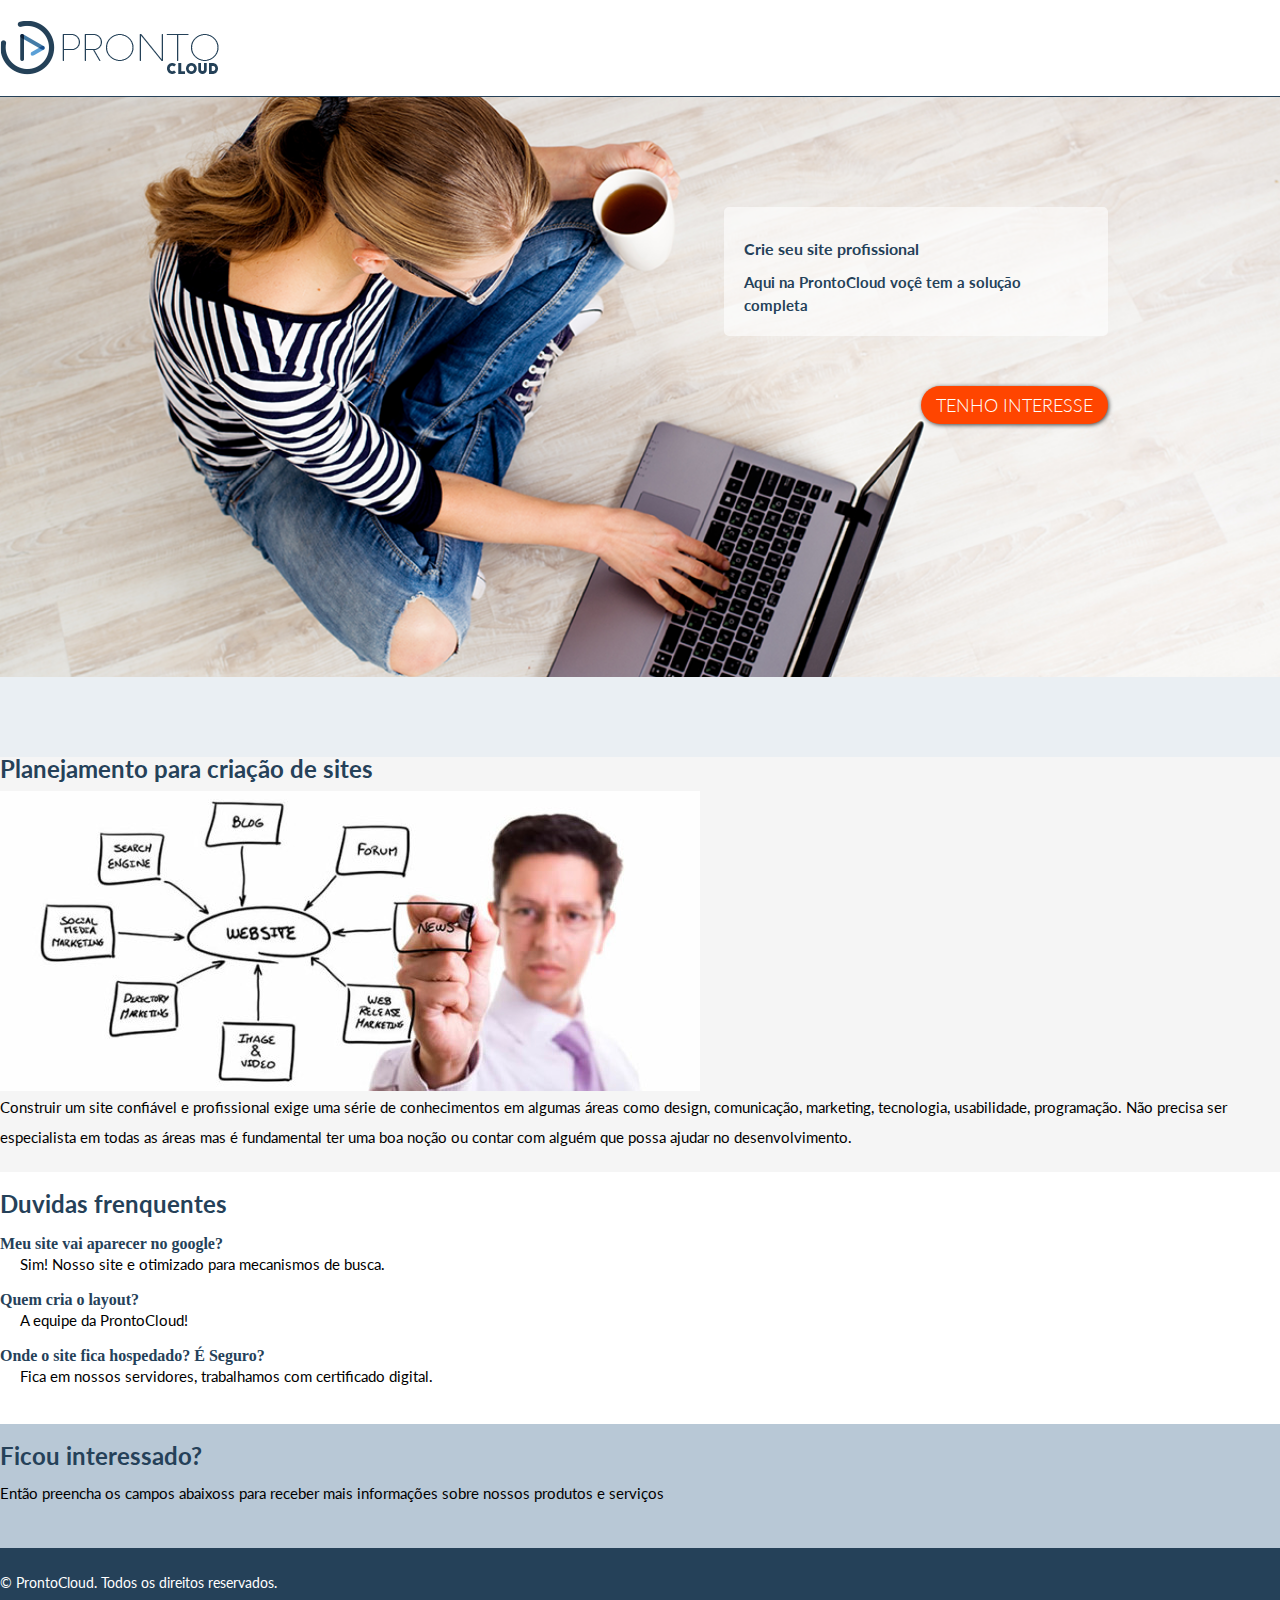
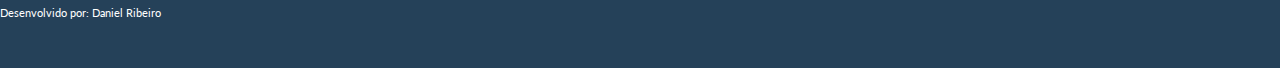
==== index.html @ 5e143a60 "Add files via upload" ====
<!DOCTYPE html>
<html lang="pt-br">
<head>
    <meta charset="UTF-8">
    <meta http-equiv="X-UA-Compatible" content="IE=edge">
    <meta name="viewport" content="width=device-width, initial-scale=1.0">

    <!-- CSS -->
    <link rel="stylesheet" href="./reset.css">
    <link rel="stylesheet" href="./css/styles.css">

    <!-- ICONES -->
    <link rel="shortcut icon" href="./imagens/favicon.cc" type="image/x-icon">
    <link rel="apple-touch-icon" href="./imagens/icon-touch-retina.png"> 
    <link rel="apple-touch-icon" href="./imagens/icon-touch-retina-iphone.png">
    <link rel="apple-touch-icon" href="./imagens/icon-touch-retina-ipad.png">

    <!-- FONTES -->
    <link rel="preconnect" href="https://fonts.googleapis.com">
    <link rel="preconnect" href="https://fonts.gstatic.com" crossorigin>
    <link href="https://fonts.googleapis.com/css2?family=Lato:wght@300;400;700&display=swap" rel="stylesheet">

    <title>Prontocloud</title>
</head>
<body>
    <div class="main-container">
    <header>
        <div class="container">
            <img src="./imagens/prontocloud.png" alt="ProntoCloud">
    </div>
    </header>

    <section id="banner">
        <div class="container">
            <div class="legenda-container">
                <div class="legenda">
                    <h4>Crie seu site profissional</h4>
                    <h5>Aqui na ProntoCloud voçê tem a solução completa</h5>
                </div>
                <a class="button-cta" href="#tenho-interesse">Tenho interesse</a>
            </div>
        </div>
    </section>

    <section id="saiba-mais">
        <div class="container">
    </section>

            <h1>Planejamento para criação de sites</h1>

            <img src="./imagens/web-design-planning-700x300.jpg" alt="Planejamento para a criação do site">


            <!-- <p>Você provavelmente está lendo aqui por que está pensando em fazer um novo site, se é a primeira vez muitas dúvidas podem surgir, e caso isso aconteça, pode entrar em contato com a gente. Mas antes pode avaliar cada etapa do nosso passo-a-passo:</p> -->

            <p>Construir um site confiável e profissional exige uma série de conhecimentos em algumas áreas como design, comunicação, marketing, tecnologia, usabilidade, programação. Não precisa ser especialista em todas as áreas mas é fundamental ter uma boa noção ou contar com alguém que possa ajudar no desenvolvimento.<br>
                

            <!-- <p>Também não existe uma receita para o sucesso, mas um conjunto de boas práticas que quando bem executadas potencializam as chances de você construir um site poderoso. E no primeiro passo, neste post falaremos sobre as etapas básicas do planejamento.</p>
            <h3>Planejamento</h3>

           <p>Definição geral e protótipo do site.</p>
           <p>É uma etapa bem abrangente pois é nela que deverão ser definidos todos os aspectos do projeto e é fundamental começar respondendo algumas perguntas como:</p>

            <h4>1. Quem vai acessar o site? </h4>

            <p>Qual seria o perfil do público que estaria interessado em acessar o seu site e obter informações ou mesmo comprar seus produtos?</p>
            <p>O principal nesta etapa é conhecer e tentar entender ao máximo os possíveis usuários do seu site, o que elas fazem, qual tipo de linguagem seria mais apropriado para falar diretamente com elas?</p>

            <p>Essas pessoas visualizariam seu site mais no computador ou no smartphone? Busque informações precisas em fontes confiáveis, acesse sites de concorrente diretos e indiretos, avalie desing, interação, tempo de reposta, linguagem…</p>

            <h4>2. Qual o tipo de site mais apropriado?</h4>
            <p>Se será um site institucional, um blog, um portal, uma loja virtual, entre outros.</p>

            
            <p>Você precisa disponibilizar apenas suas informações básicas de contato? Precisa publicar conteúdo constantemente? Precisa vender pelo site? Precisa conectar pessoas? Disponibilizar algum serviço online?</p>

            
            <h4>3. Quais funcionalidades serão necessárias?</h4>
            
            <p>Seu site precisa de quais recursos para ser relevante para seus usuários?</p>

            <p>Você precisará, por exemplo, de um mecanismo de busca interna, um formulário de contato, um mapa interativo, galeria de imagens? O ideal é levantar e classificar as referências.</p>

            <h4>4. Comece a produção!</h4>
            <p>Com as respostas das perguntas acima, certamente a ideia de onde se quer chegar estará mais clara. Então você consegue fazer um esboço do seu projeto?</p>

            <h3>Você pode começar:</h3>

            <ol>
                <li>Desenhando a estrutura do seu site na mão ou em qualquer software de produção gráfica de sua preferência.</li>
                <li>Escrevendo os textos de todas as páginas e seções do site.</li>
                <li>Pesquisar ou produzir fotos ou vídeos enriquecer o conteúdo do site.</li>
            </ol>

            <p>Se quiser pode compartilhar seu resultado com a gente. No próximo post vamos continuar com o nosso guia de criação de sites , falando sobre os aspectos técnicos do desenvolvimento do seu site.</p>
             -->

            </div>
            


        </article>

        <section>
            <div class="container">
                <h1>Duvidas frenquentes</h1>

                <dl>
                    <dt>Meu site vai aparecer no google? </dt>
                        <dd>Sim! Nosso site e otimizado para mecanismos de busca.</dd>
                    <dt>Quem cria o layout?</dt>
                        <dd>A equipe da ProntoCloud! </dd>
                    <dt>Onde o site fica hospedado? É Seguro?</dt>
                        <dd>Fica em nossos servidores, trabalhamos com certificado digital.</dd>
                
                </dl>
            </div>
        </section>
        

    </section>
    <section id="tenho-interesse">
        <div class="container">
            <article >
                <h1>Ficou interessado?</h1>
                <p>Então preencha os campos abaixoss para receber mais informações sobre nossos produtos e serviços</p>
    
                <div class="cognito">
                    <script src="https://www.cognitoforms.com/f/seamless.js" data-key="oaD-3LuJr0Grd6hD8j2l0A" data-form="1"></script>
                </div>
            </article>

        </div>

    </section>
    <footer>
        <div class="container">
            <p>&copy; ProntoCloud. Todos os direitos reservados.
        <small>Desenvolvido por: Daniel Ribeiro</small></p>
        </div>
    </footer>
        
        
    </div>
    
</body>
</html>
---- css/styles.css ----
html {
    font-size:  62.5%;
}

body {
    background-color: #f5f5f5;
    font-family: 'Lato', sans-serif;

    
}

.main-container {
    display: block;
    width: 100%;
    margin: 0 auto;
    overflow: hidden;
    
}
.container {
    display: block;
    float: left;
    padding: 0;
    margin: 0 auto;  
    max-width: 1198px;
    width: 98%;
    
}

header{
    background: #fff;
    display: block;
    float: left;
    padding: 20px 0;
    width: 100%;
    border-bottom: 1px solid #254159;

}


h1 {

    font-size: 2.4rem;
    color: #254159;
    margin-bottom: 10px;
}

h2 {

    font-size: 2rem;
    color: #254159;
    margin-bottom: 10px;
}

h3 {
    font-size: 1.8rem;
    color: #254159;
    margin-bottom: 20px;
    padding-top: 10px;
}

h4 {
    font-size: 1.6rem;
    color: #385874;
    margin-bottom: 10px;
    padding-top: 10px;
}

p {
    margin-bottom: 20px;
    line-height: 3rem;    
    font-size: 15px;
}

img {
   max-width: 100%;
   height: auto; 
}

#tenho-interesse {
    background-color: #b8c8d6;
    width: 100%;
}

#tenho-interesse form, .cog-form__content .cog-header .cog-wrapper .cog-header--left 
 {
    background-color: #385874 !important;
}


ol {
    margin-left: 30px;
}

ol li {
    font-size: 1.4rem;
    color: #454545;
}
section {
    display: block;
    float: left;
    font-size: 1.5rem; /*equivalente a 15px */ 
    padding: 20px 0;
    background-color: #fff;
    width: 100%;


}

section nav {
    display: block;
    float: left;
    width: 30%;
    
}
 nav li {
     margin: 1px 20px 1px 0;
     padding: 10px ;
     background-color: #efefef;
 }
 nav li:hover {
     background-color: #dfdfdf;
 }
 nav a {
     text-decoration: none;
     color: #254159;
 }

 nav a:hover {
     color: #385874;
 }

 
section article {
    
    display: block;
    float: left;
    width: 70%;
   

}

footer {
    background-color: #254159;
    color: #ffffff;
    display: block;
    float: left;
    padding: 20px 0;
    width: 100%;



}

footer p {
    color: #ffffff;
    font-size: 1.4rem;

}

footer small {
    font-size: 80%;
    display: block;
}

.cog-abuse 
cog-wrapper
cog-branding 
cog-branding--minimal 
cog-branding__powered{
    visibility: hidden !important;

}


@media (max-width: 425px) {
    section nav,
    section article {
        width: 100%;
    }

    .container {
        padding-left: 1%;
        padding-right: 1%;
    }
}

#banner {
    background-image: url('../imagens/banner.png');
    background-repeat: no-repeat;
    background-position: center;
    background-size: cover;
    width: 100vw;
    height: 60vh;
}
.legenda-container {
    width: 30vw;
    float: right;
    margin: 10vh 10vh 0 0;
}

.legenda {
    background-color: rgba(255, 255, 255, .6);
    padding: 20px;
    border-radius: 5px;
    margin-bottom: 5rem;    
   
}

.legenda h5,
.legenda h4 {
    color: #254159;
    line-height: 150%;

}
.button-cta {
    border-radius: 25px;
    display: inline;
    background-color: orangered;
    color: #fff;
    font-size: 1.8rem;
    text-transform: uppercase;
    box-shadow: 1px 1px 4px #454545;
    padding: 10px 15px;
    width: auto;
    text-decoration: none;
    font-weight: 300;
    float: right;
}

#saiba-mais {
    background-color: #eaeff3;
    padding: 40px 0;

}

#saiba-mais p,
#saiba-mais img {
    width: 45%;
    display: block;
    float: left;
    padding: 20px;

}

#perguntas-frequentes {
    background-color: #b8c8d6;
    padding-top: 40px;
    padding-bottom: 40px;
}
dl{
    margin: 20px 0;
}

dt {
    font-family: 'Open Sans';
    font-weight: 700;
    font-size: 1.6rem;
    color: #254159;
    margin-bottom: 5px;
}

dd {
    margin-left: 20px;
    margin-bottom: 20px;
    font-family: 1.4rem;
}
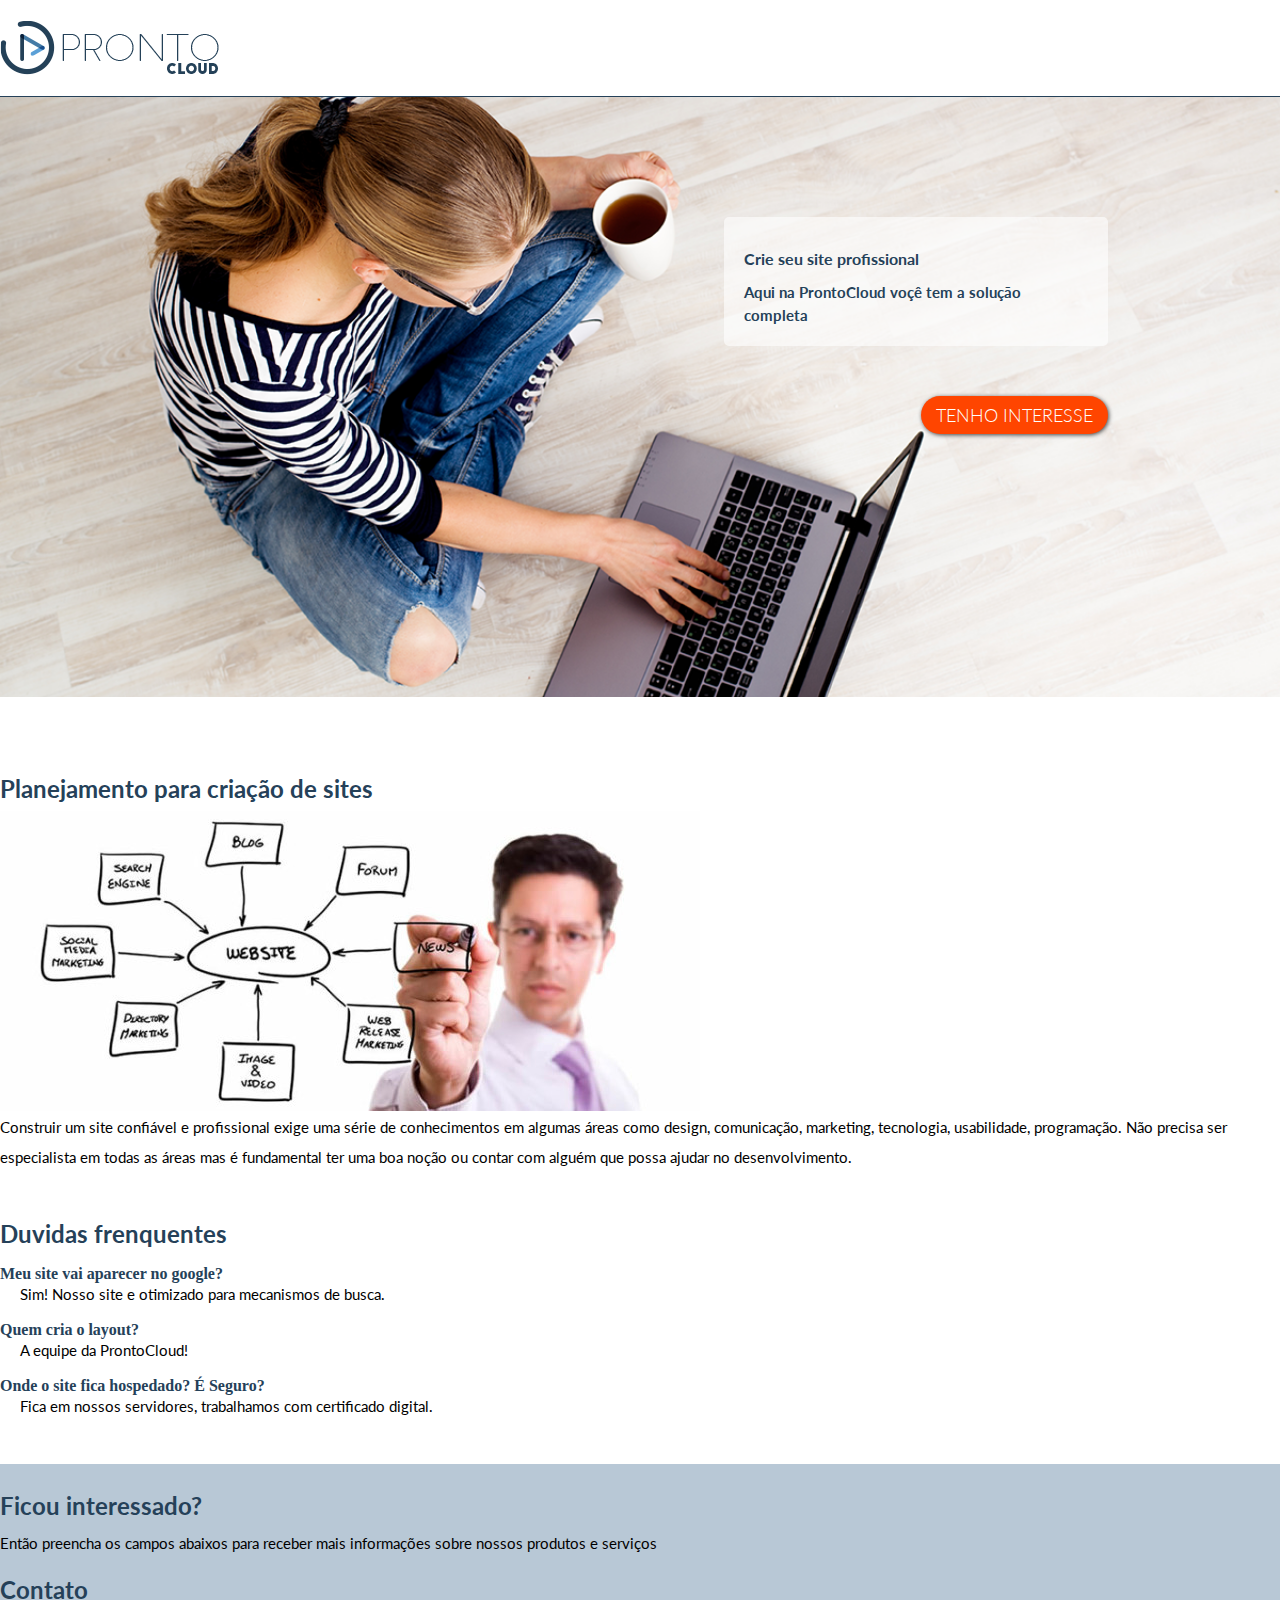
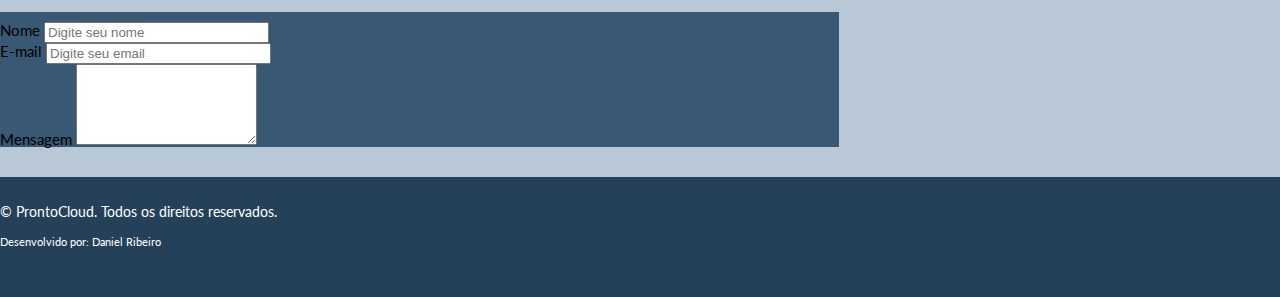
==== commit 2b082c3b: "formulario" ====
--- a/index.html
+++ b/index.html
@@ -1,148 +1,168 @@
-<!DOCTYPE html>
-<html lang="pt-br">
-<head>
-    <meta charset="UTF-8">
-    <meta http-equiv="X-UA-Compatible" content="IE=edge">
-    <meta name="viewport" content="width=device-width, initial-scale=1.0">
-
-    <!-- CSS -->
-    <link rel="stylesheet" href="./reset.css">
-    <link rel="stylesheet" href="./css/styles.css">
-
-    <!-- ICONES -->
-    <link rel="shortcut icon" href="./imagens/favicon.cc" type="image/x-icon">
-    <link rel="apple-touch-icon" href="./imagens/icon-touch-retina.png"> 
-    <link rel="apple-touch-icon" href="./imagens/icon-touch-retina-iphone.png">
-    <link rel="apple-touch-icon" href="./imagens/icon-touch-retina-ipad.png">
-
-    <!-- FONTES -->
-    <link rel="preconnect" href="https://fonts.googleapis.com">
-    <link rel="preconnect" href="https://fonts.gstatic.com" crossorigin>
-    <link href="https://fonts.googleapis.com/css2?family=Lato:wght@300;400;700&display=swap" rel="stylesheet">
-
-    <title>Prontocloud</title>
-</head>
-<body>
-    <div class="main-container">
-    <header>
-        <div class="container">
-            <img src="./imagens/prontocloud.png" alt="ProntoCloud">
-    </div>
-    </header>
-
-    <section id="banner">
-        <div class="container">
-            <div class="legenda-container">
-                <div class="legenda">
-                    <h4>Crie seu site profissional</h4>
-                    <h5>Aqui na ProntoCloud voçê tem a solução completa</h5>
-                </div>
-                <a class="button-cta" href="#tenho-interesse">Tenho interesse</a>
-            </div>
-        </div>
-    </section>
-
-    <section id="saiba-mais">
-        <div class="container">
-    </section>
-
-            <h1>Planejamento para criação de sites</h1>
-
-            <img src="./imagens/web-design-planning-700x300.jpg" alt="Planejamento para a criação do site">
-
-
-            <!-- <p>Você provavelmente está lendo aqui por que está pensando em fazer um novo site, se é a primeira vez muitas dúvidas podem surgir, e caso isso aconteça, pode entrar em contato com a gente. Mas antes pode avaliar cada etapa do nosso passo-a-passo:</p> -->
-
-            <p>Construir um site confiável e profissional exige uma série de conhecimentos em algumas áreas como design, comunicação, marketing, tecnologia, usabilidade, programação. Não precisa ser especialista em todas as áreas mas é fundamental ter uma boa noção ou contar com alguém que possa ajudar no desenvolvimento.<br>
-                
-
-            <!-- <p>Também não existe uma receita para o sucesso, mas um conjunto de boas práticas que quando bem executadas potencializam as chances de você construir um site poderoso. E no primeiro passo, neste post falaremos sobre as etapas básicas do planejamento.</p>
-            <h3>Planejamento</h3>
-
-           <p>Definição geral e protótipo do site.</p>
-           <p>É uma etapa bem abrangente pois é nela que deverão ser definidos todos os aspectos do projeto e é fundamental começar respondendo algumas perguntas como:</p>
-
-            <h4>1. Quem vai acessar o site? </h4>
-
-            <p>Qual seria o perfil do público que estaria interessado em acessar o seu site e obter informações ou mesmo comprar seus produtos?</p>
-            <p>O principal nesta etapa é conhecer e tentar entender ao máximo os possíveis usuários do seu site, o que elas fazem, qual tipo de linguagem seria mais apropriado para falar diretamente com elas?</p>
-
-            <p>Essas pessoas visualizariam seu site mais no computador ou no smartphone? Busque informações precisas em fontes confiáveis, acesse sites de concorrente diretos e indiretos, avalie desing, interação, tempo de reposta, linguagem…</p>
-
-            <h4>2. Qual o tipo de site mais apropriado?</h4>
-            <p>Se será um site institucional, um blog, um portal, uma loja virtual, entre outros.</p>
-
-            
-            <p>Você precisa disponibilizar apenas suas informações básicas de contato? Precisa publicar conteúdo constantemente? Precisa vender pelo site? Precisa conectar pessoas? Disponibilizar algum serviço online?</p>
-
-            
-            <h4>3. Quais funcionalidades serão necessárias?</h4>
-            
-            <p>Seu site precisa de quais recursos para ser relevante para seus usuários?</p>
-
-            <p>Você precisará, por exemplo, de um mecanismo de busca interna, um formulário de contato, um mapa interativo, galeria de imagens? O ideal é levantar e classificar as referências.</p>
-
-            <h4>4. Comece a produção!</h4>
-            <p>Com as respostas das perguntas acima, certamente a ideia de onde se quer chegar estará mais clara. Então você consegue fazer um esboço do seu projeto?</p>
-
-            <h3>Você pode começar:</h3>
-
-            <ol>
-                <li>Desenhando a estrutura do seu site na mão ou em qualquer software de produção gráfica de sua preferência.</li>
-                <li>Escrevendo os textos de todas as páginas e seções do site.</li>
-                <li>Pesquisar ou produzir fotos ou vídeos enriquecer o conteúdo do site.</li>
-            </ol>
-
-            <p>Se quiser pode compartilhar seu resultado com a gente. No próximo post vamos continuar com o nosso guia de criação de sites , falando sobre os aspectos técnicos do desenvolvimento do seu site.</p>
-             -->
-
-            </div>
-            
-
-
-        </article>
-
-        <section>
-            <div class="container">
-                <h1>Duvidas frenquentes</h1>
-
-                <dl>
-                    <dt>Meu site vai aparecer no google? </dt>
-                        <dd>Sim! Nosso site e otimizado para mecanismos de busca.</dd>
-                    <dt>Quem cria o layout?</dt>
-                        <dd>A equipe da ProntoCloud! </dd>
-                    <dt>Onde o site fica hospedado? É Seguro?</dt>
-                        <dd>Fica em nossos servidores, trabalhamos com certificado digital.</dd>
-                
-                </dl>
-            </div>
-        </section>
-        
-
-    </section>
-    <section id="tenho-interesse">
-        <div class="container">
-            <article >
-                <h1>Ficou interessado?</h1>
-                <p>Então preencha os campos abaixoss para receber mais informações sobre nossos produtos e serviços</p>
-    
-                <div class="cognito">
-                    <script src="https://www.cognitoforms.com/f/seamless.js" data-key="oaD-3LuJr0Grd6hD8j2l0A" data-form="1"></script>
-                </div>
-            </article>
-
-        </div>
-
-    </section>
-    <footer>
-        <div class="container">
-            <p>&copy; ProntoCloud. Todos os direitos reservados.
-        <small>Desenvolvido por: Daniel Ribeiro</small></p>
-        </div>
-    </footer>
-        
-        
-    </div>
-    
-</body>
+<!DOCTYPE html>
+<html lang="pt-br">
+<head>
+    <meta charset="UTF-8">
+    <meta http-equiv="X-UA-Compatible" content="IE=edge">
+    <meta name="viewport" content="width=device-width, initial-scale=1.0">
+
+    <!-- CSS -->
+    <link rel="stylesheet" href="./reset.css">
+    <link rel="stylesheet" href="./css/styles.css">
+
+    <!-- ICONES -->
+    <link rel="shortcut icon" href="./imagens/favicon.cc" type="image/x-icon">
+    <link rel="apple-touch-icon" href="./imagens/icon-touch-retina.png"> 
+    <link rel="apple-touch-icon" href="./imagens/icon-touch-retina-iphone.png">
+    <link rel="apple-touch-icon" href="./imagens/icon-touch-retina-ipad.png">
+
+    <!-- FONTES -->
+    <link rel="preconnect" href="https://fonts.googleapis.com">
+    <link rel="preconnect" href="https://fonts.gstatic.com" crossorigin>
+    <link href="https://fonts.googleapis.com/css2?family=Lato:wght@300;400;700&display=swap" rel="stylesheet">
+
+    <title>Prontocloud</title>
+</head>
+<body>
+    <div class="main-container">
+    <header>
+        <div class="container">
+            <img src="./imagens/prontocloud.png" alt="ProntoCloud">
+    </div>
+    </header>
+
+    <section id="banner">
+        <div class="container">
+            <div class="legenda-container">
+                <div class="legenda">
+                    <h4>Crie seu site profissional</h4>
+                    <h5>Aqui na ProntoCloud voçê tem a solução completa</h5>
+                </div>
+                <a class="button-cta" href="#tenho-interesse">Tenho interesse</a>
+            </div>
+        </div>
+    </section>
+
+    <section id="saiba-mais">
+        <div class="container">
+    </section>
+
+            <h1>Planejamento para criação de sites</h1>
+
+            <img src="./imagens/web-design-planning-700x300.jpg" alt="Planejamento para a criação do site">
+
+
+            <!-- <p>Você provavelmente está lendo aqui por que está pensando em fazer um novo site, se é a primeira vez muitas dúvidas podem surgir, e caso isso aconteça, pode entrar em contato com a gente. Mas antes pode avaliar cada etapa do nosso passo-a-passo:</p> -->
+
+            <p>Construir um site confiável e profissional exige uma série de conhecimentos em algumas áreas como design, comunicação, marketing, tecnologia, usabilidade, programação. Não precisa ser especialista em todas as áreas mas é fundamental ter uma boa noção ou contar com alguém que possa ajudar no desenvolvimento.<br>
+                
+
+            <!-- <p>Também não existe uma receita para o sucesso, mas um conjunto de boas práticas que quando bem executadas potencializam as chances de você construir um site poderoso. E no primeiro passo, neste post falaremos sobre as etapas básicas do planejamento.</p>
+            <h3>Planejamento</h3>
+
+           <p>Definição geral e protótipo do site.</p>
+           <p>É uma etapa bem abrangente pois é nela que deverão ser definidos todos os aspectos do projeto e é fundamental começar respondendo algumas perguntas como:</p>
+
+            <h4>1. Quem vai acessar o site? </h4>
+
+            <p>Qual seria o perfil do público que estaria interessado em acessar o seu site e obter informações ou mesmo comprar seus produtos?</p>
+            <p>O principal nesta etapa é conhecer e tentar entender ao máximo os possíveis usuários do seu site, o que elas fazem, qual tipo de linguagem seria mais apropriado para falar diretamente com elas?</p>
+
+            <p>Essas pessoas visualizariam seu site mais no computador ou no smartphone? Busque informações precisas em fontes confiáveis, acesse sites de concorrente diretos e indiretos, avalie desing, interação, tempo de reposta, linguagem…</p>
+
+            <h4>2. Qual o tipo de site mais apropriado?</h4>
+            <p>Se será um site institucional, um blog, um portal, uma loja virtual, entre outros.</p>
+
+            
+            <p>Você precisa disponibilizar apenas suas informações básicas de contato? Precisa publicar conteúdo constantemente? Precisa vender pelo site? Precisa conectar pessoas? Disponibilizar algum serviço online?</p>
+
+            
+            <h4>3. Quais funcionalidades serão necessárias?</h4>
+            
+            <p>Seu site precisa de quais recursos para ser relevante para seus usuários?</p>
+
+            <p>Você precisará, por exemplo, de um mecanismo de busca interna, um formulário de contato, um mapa interativo, galeria de imagens? O ideal é levantar e classificar as referências.</p>
+
+            <h4>4. Comece a produção!</h4>
+            <p>Com as respostas das perguntas acima, certamente a ideia de onde se quer chegar estará mais clara. Então você consegue fazer um esboço do seu projeto?</p>
+
+            <h3>Você pode começar:</h3>
+
+            <ol>
+                <li>Desenhando a estrutura do seu site na mão ou em qualquer software de produção gráfica de sua preferência.</li>
+                <li>Escrevendo os textos de todas as páginas e seções do site.</li>
+                <li>Pesquisar ou produzir fotos ou vídeos enriquecer o conteúdo do site.</li>
+            </ol>
+
+            <p>Se quiser pode compartilhar seu resultado com a gente. No próximo post vamos continuar com o nosso guia de criação de sites , falando sobre os aspectos técnicos do desenvolvimento do seu site.</p>
+             -->
+
+            </div>
+            
+
+
+        </article>
+
+        <section>
+            <div class="container">
+                <h1>Duvidas frenquentes</h1>
+
+                <dl>
+                    <dt>Meu site vai aparecer no google? </dt>
+                        <dd>Sim! Nosso site e otimizado para mecanismos de busca.</dd>
+                    <dt>Quem cria o layout?</dt>
+                        <dd>A equipe da ProntoCloud! </dd>
+                    <dt>Onde o site fica hospedado? É Seguro?</dt>
+                        <dd>Fica em nossos servidores, trabalhamos com certificado digital.</dd>
+                
+                </dl>
+            </div>
+        </section>
+        
+
+    </section>
+    <section id="tenho-interesse">
+        <div class="container">
+            <article >
+                <h1>Ficou interessado?</h1>
+                <p>Então preencha os campos abaixos para receber mais informações sobre nossos produtos e serviços</p>
+
+
+                <h1>Contato</h1>
+                
+
+				<form method="post">
+
+					<div>
+						<label for="nome">Nome</label>
+						<input type="text" name="nome" id="nome" size ="25" placeholder="Digite seu nome">
+					</div>
+
+					<div>
+						<label for="email">E-mail</label>
+						<input type="email" name="email" id="email" size ="25" placeholder="Digite seu email">
+					</div>
+
+					<div>
+						<label for="mensagem">Mensagem</label>
+						<textarea name="mensagem" id="mensagem" size ="50" rows="5"></textarea>
+					</div>
+
+    
+                
+            </article>
+
+        </div>
+
+    </section>
+    <footer>
+        <div class="container">
+            <p>&copy; ProntoCloud. Todos os direitos reservados.
+        <small>Desenvolvido por: Daniel Ribeiro</small></p>
+        </div>
+    </footer>
+        
+        
+    </div>
+    
+</body>
 </html>--- a/css/styles.css
+++ b/css/styles.css
@@ -1,266 +1,262 @@
-html {
-    font-size:  62.5%;
-}
-
-body {
-    background-color: #f5f5f5;
-    font-family: 'Lato', sans-serif;
-
-    
-}
-
-.main-container {
-    display: block;
-    width: 100%;
-    margin: 0 auto;
-    overflow: hidden;
-    
-}
-.container {
-    display: block;
-    float: left;
-    padding: 0;
-    margin: 0 auto;  
-    max-width: 1198px;
-    width: 98%;
-    
-}
-
-header{
-    background: #fff;
-    display: block;
-    float: left;
-    padding: 20px 0;
-    width: 100%;
-    border-bottom: 1px solid #254159;
-
-}
-
-
-h1 {
-
-    font-size: 2.4rem;
-    color: #254159;
-    margin-bottom: 10px;
-}
-
-h2 {
-
-    font-size: 2rem;
-    color: #254159;
-    margin-bottom: 10px;
-}
-
-h3 {
-    font-size: 1.8rem;
-    color: #254159;
-    margin-bottom: 20px;
-    padding-top: 10px;
-}
-
-h4 {
-    font-size: 1.6rem;
-    color: #385874;
-    margin-bottom: 10px;
-    padding-top: 10px;
-}
-
-p {
-    margin-bottom: 20px;
-    line-height: 3rem;    
-    font-size: 15px;
-}
-
-img {
-   max-width: 100%;
-   height: auto; 
-}
-
-#tenho-interesse {
-    background-color: #b8c8d6;
-    width: 100%;
-}
-
-#tenho-interesse form, .cog-form__content .cog-header .cog-wrapper .cog-header--left 
- {
-    background-color: #385874 !important;
-}
-
-
-ol {
-    margin-left: 30px;
-}
-
-ol li {
-    font-size: 1.4rem;
-    color: #454545;
-}
-section {
-    display: block;
-    float: left;
-    font-size: 1.5rem; /*equivalente a 15px */ 
-    padding: 20px 0;
-    background-color: #fff;
-    width: 100%;
-
-
-}
-
-section nav {
-    display: block;
-    float: left;
-    width: 30%;
-    
-}
- nav li {
-     margin: 1px 20px 1px 0;
-     padding: 10px ;
-     background-color: #efefef;
- }
- nav li:hover {
-     background-color: #dfdfdf;
- }
- nav a {
-     text-decoration: none;
-     color: #254159;
- }
-
- nav a:hover {
-     color: #385874;
- }
-
- 
-section article {
-    
-    display: block;
-    float: left;
-    width: 70%;
-   
-
-}
-
-footer {
-    background-color: #254159;
-    color: #ffffff;
-    display: block;
-    float: left;
-    padding: 20px 0;
-    width: 100%;
-
-
-
-}
-
-footer p {
-    color: #ffffff;
-    font-size: 1.4rem;
-
-}
-
-footer small {
-    font-size: 80%;
-    display: block;
-}
-
-.cog-abuse 
-cog-wrapper
-cog-branding 
-cog-branding--minimal 
-cog-branding__powered{
-    visibility: hidden !important;
-
-}
-
-
-@media (max-width: 425px) {
-    section nav,
-    section article {
-        width: 100%;
-    }
-
-    .container {
-        padding-left: 1%;
-        padding-right: 1%;
-    }
-}
-
-#banner {
-    background-image: url('../imagens/banner.png');
-    background-repeat: no-repeat;
-    background-position: center;
-    background-size: cover;
-    width: 100vw;
-    height: 60vh;
-}
-.legenda-container {
-    width: 30vw;
-    float: right;
-    margin: 10vh 10vh 0 0;
-}
-
-.legenda {
-    background-color: rgba(255, 255, 255, .6);
-    padding: 20px;
-    border-radius: 5px;
-    margin-bottom: 5rem;    
-   
-}
-
-.legenda h5,
-.legenda h4 {
-    color: #254159;
-    line-height: 150%;
-
-}
-.button-cta {
-    border-radius: 25px;
-    display: inline;
-    background-color: orangered;
-    color: #fff;
-    font-size: 1.8rem;
-    text-transform: uppercase;
-    box-shadow: 1px 1px 4px #454545;
-    padding: 10px 15px;
-    width: auto;
-    text-decoration: none;
-    font-weight: 300;
-    float: right;
-}
-
-#saiba-mais {
-    background-color: #eaeff3;
-    padding: 40px 0;
-
-}
-
-#saiba-mais p,
-#saiba-mais img {
-    width: 45%;
-    display: block;
-    float: left;
-    padding: 20px;
-
-}
-
-#perguntas-frequentes {
-    background-color: #b8c8d6;
-    padding-top: 40px;
-    padding-bottom: 40px;
-}
-dl{
-    margin: 20px 0;
-}
-
-dt {
-    font-family: 'Open Sans';
-    font-weight: 700;
-    font-size: 1.6rem;
-    color: #254159;
-    margin-bottom: 5px;
-}
-
-dd {
-    margin-left: 20px;
-    margin-bottom: 20px;
-    font-family: 1.4rem;
-}+html {
+    font-size:  62.5%;
+}
+
+body {
+    /* background-color: #f5f5f5; */
+    font-family: 'Lato', sans-serif;
+
+    
+}
+
+.main-container {
+    display: block;
+    width: 100%;
+    margin: 0 auto;
+    overflow: hidden;
+    
+}
+.container {
+    display: block;
+    float: left;
+    padding: 0;
+    margin: 0 auto;  
+    max-width: 1198px;
+    width: 98%;
+    
+}
+
+header{
+    background: #fff;
+    display: block;
+    float: left;
+    padding: 20px 0;
+    width: 100%;
+    border-bottom: 1px solid #254159;
+
+}
+
+
+h1 {
+
+    font-size: 2.4rem;
+    color: #254159;
+    margin-bottom: 10px;
+}
+
+h2 {
+
+    font-size: 2rem;
+    color: #254159;
+    margin-bottom: 10px;
+}
+
+h3 {
+    font-size: 1.8rem;
+    color: #254159;
+    margin-bottom: 20px;
+    padding-top: 10px;
+}
+
+h4 {
+    font-size: 1.6rem;
+    color: #385874;
+    margin-bottom: 10px;
+    padding-top: 10px;
+}
+
+p {
+    margin-bottom: 20px;
+    line-height: 3rem;    
+    font-size: 15px;
+}
+
+img {
+   max-width: 100%;
+   height: auto; 
+}
+
+#tenho-interesse {
+    background-color: #b8c8d6;
+    width: 100%;
+}
+
+#tenho-interesse form 
+ {
+    background-color: #385874 ;
+    font-family: Lato, sans-serif;
+    text-decoration: double;
+    padding-top: 1rem;
+    
+}
+
+
+ol {
+    margin-left: 30px;
+}
+
+ol li {
+    font-size: 1.4rem;
+    color: #454545;
+}
+section {
+    display: block;
+    float: left;
+    font-size: 1.5rem; /*equivalente a 15px */ 
+    padding: 30px 0;
+    background-color: #fff;
+    width: 90%;
+}
+
+
+
+section nav {
+    display: block;
+    float: left;
+    width: 30%;
+    
+}
+ nav li {
+     margin: 1px 20px 1px 0;
+     padding: 10px ;
+     background-color: #efefef;
+ }
+ nav li:hover {
+     background-color: #dfdfdf;
+ }
+ nav a {
+     text-decoration: none;
+     color: #254159;
+ }
+
+ nav a:hover {
+     color: #385874;
+ }
+
+ 
+section article {
+    
+    display: block;
+    float: left;
+    width: 70%;
+   
+
+}
+
+footer {
+    background-color: #254159;
+    color: #ffffff;
+    display: block;
+    float: left;
+    padding: 20px 0;
+    width: 100%;
+
+
+
+}
+
+footer p {
+    color: #ffffff;
+    font-size: 1.4rem;
+
+}
+
+footer small {
+    font-size: 80%;
+    display: block;
+}
+
+
+@media (max-width: 425px) {
+    section nav,
+    section article {
+        width: 100%;
+    }
+
+    .container {
+        padding-left: 1%;
+        padding-right: 1%;
+    }
+}
+
+#banner {
+    background-image: url('../imagens/banner.png');
+    background-repeat: no-repeat;
+    background-position: center;
+    background-size: cover;
+    width: 100vw;
+    height: 60vh;
+}
+.legenda-container {
+    width: 30vw;
+    float: right;
+    margin: 10vh 10vh 0 0;
+}
+
+.legenda {
+    background-color: rgba(255, 255, 255, .6);
+    padding: 20px;
+    border-radius: 5px;
+    margin-bottom: 5rem;    
+   
+}
+
+.legenda h5,
+.legenda h4 {
+    color: #254159;
+    line-height: 150%;
+
+}
+.button-cta {
+    border-radius: 25px;
+    display: inline;
+    background-color: orangered;
+    color: #fff;
+    font-size: 1.8rem;
+    text-transform: uppercase;
+    box-shadow: 1px 1px 4px #454545;
+    padding: 10px 15px;
+    width: auto;
+    text-decoration: none;
+    font-weight: 300;
+    float: right;
+}
+
+#saiba-mais {
+    /* background-color: #eaeff3; */
+    padding: 40px 0;
+
+}
+
+#saiba-mais p,
+#saiba-mais img {
+    width: 45%;
+    display: block;
+    float: left;
+    padding: 20px;
+
+}
+
+#perguntas-frequentes {
+    background-color: #b8c8d6;
+    padding-top: 40px;
+    padding-bottom: 40px;
+}
+dl{
+    margin: 20px 0;
+}
+
+dt {
+    font-family: 'Open Sans';
+    font-weight: 700;
+    font-size: 1.6rem;
+    color: #254159;
+    margin-bottom: 5px;
+}
+
+dd {
+    margin-left: 20px;
+    margin-bottom: 20px;
+    font-family: 1.4rem;
+}
+
